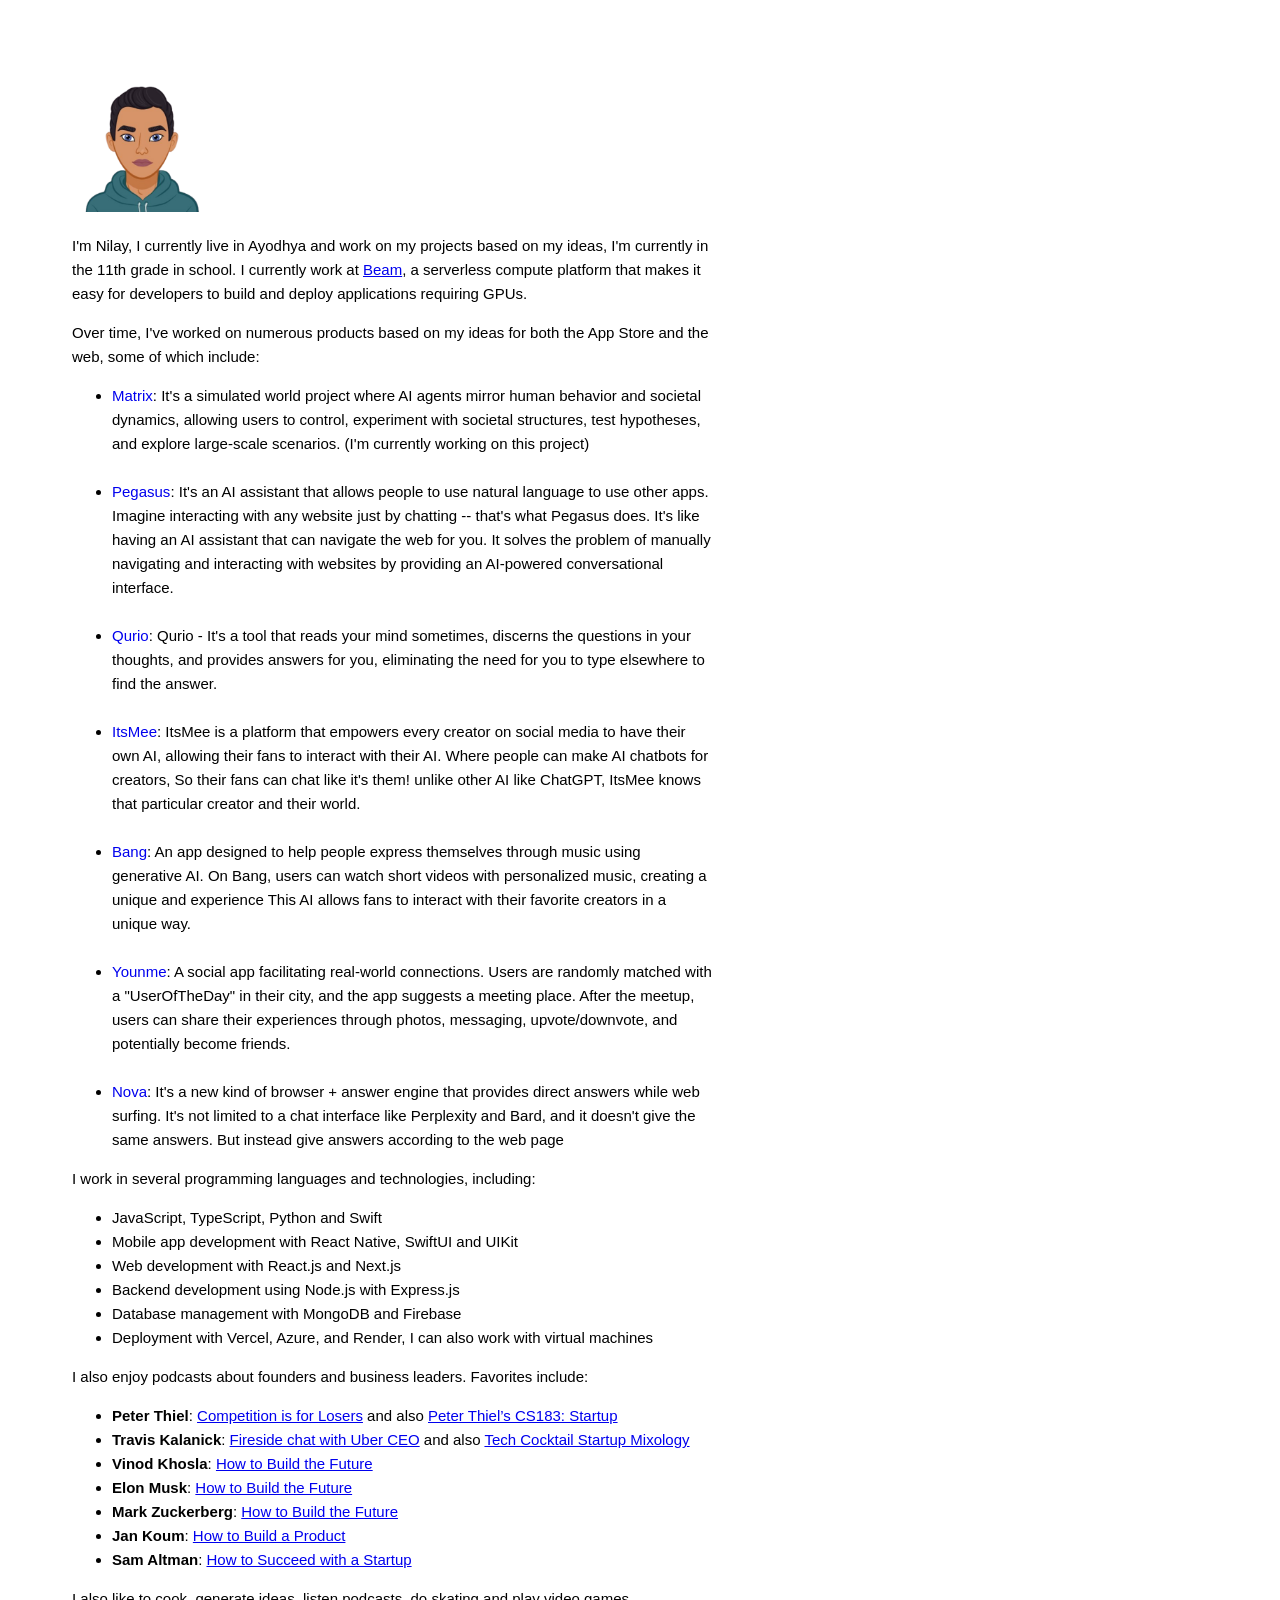
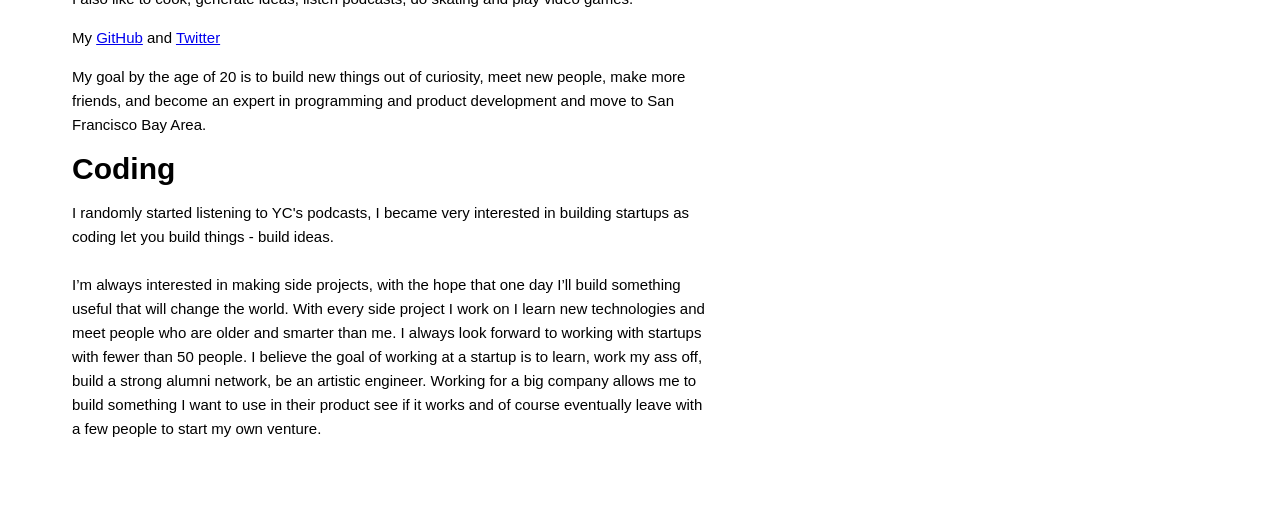
==== index.html @ 6744e325 "banner" ====
<!DOCTYPE html>
<html lang="en">
  <head>
    <meta charset="UTF-8" />
    <meta name="viewport" content="width=device-width, initial-scale=1.0" />
    <meta name="robots" content="noimageindex, noindex, noarchive">
    <meta property="og:image" content="" />
    <meta name="twitter:image" content="" />

    <title>Nilay Yadav</title>
    <link rel="stylesheet" href="style.css" />
    <script
      async
      src="https://www.googletagmanager.com/gtag/js?id=G-L57ST25T0X"
    ></script>
    <script>
      window.dataLayer = window.dataLayer || [];
      function gtag() {
        dataLayer.push(arguments);
      }
      gtag("js", new Date());

      gtag("config", "G-L57ST25T0X");
    </script>
  </head>

  <body>
    <img src="./assets/me.png" height="140" />
    <p>
      I'm Nilay, I currently live in Ayodhya and work on my projects based on my
      ideas, I'm currently in the 11th grade in school. I currently work at <a href="https://www.beam.cloud/"
   >Beam</a>, a serverless compute platform that makes it easy for developers to build and deploy applications requiring GPUs.
    </p>

    <p>
      Over time, I've worked on numerous products based on my ideas for both the
      App Store and the web, some of which include:
    </p>

    <ul>
      <li>
        <a
          href="/matrix.html"
          style="text-decoration: none"
          >Matrix</a
        >: It's a simulated world project where AI agents mirror human behavior and societal dynamics, allowing users to control, experiment with societal structures, test hypotheses, and explore large-scale scenarios. (I'm currently working on this project)
      </li>
    <br />

      <li>
        <a
          href="https://pegasus-ai-preview.vercel.app"
          style="text-decoration: none"
          >Pegasus</a
        >: It's an AI assistant that allows people to use natural language to use
        other apps. Imagine interacting with any website just by chatting --
        that's what Pegasus does. It's like having an AI assistant that can
        navigate the web for you. It solves the problem of manually navigating
        and interacting with websites by providing an AI-powered conversational
        interface.
      </li>
      <br />

      <li>
        <a href="https://qurio-ai.vercel.app/" style="text-decoration: none"
          >Qurio</a
        >: Qurio - It's a tool that reads your mind sometimes, discerns the questions in
        your thoughts, and provides answers for you, eliminating the need for
        you to type elsewhere to find the answer.
      </li>
      <br />

      <li>
        <a href="https://itsmeeai.vercel.app" style="text-decoration: none">ItsMee</a>:
        ItsMee is a platform that empowers every creator on social media to have
        their own AI, allowing their fans to interact with their AI. Where
        people can make AI chatbots for creators, So their fans can chat like
        it's them! unlike other AI like ChatGPT, ItsMee knows that particular
        creator and their world.
      </li>
      <br />

      <li>
        <a href="https://bangapp.vercel.app" style="text-decoration: none"
          >Bang</a
        >: An app designed to help people express themselves through music using
        generative AI. On Bang, users can watch short videos with personalized
        music, creating a unique and experience This AI allows fans to interact
        with their favorite creators in a unique way.
      </li>
      <br />

      <li>
        <a href="https://younme.vercel.app" style="text-decoration: none"
          >Younme</a
        >: A social app facilitating real-world connections. Users are randomly
        matched with a "UserOfTheDay" in their city, and the app suggests a
        meeting place. After the meetup, users can share their experiences
        through photos, messaging, upvote/downvote, and potentially become
        friends.
      </li>
      <br />

      <li>
        <a href="https://nova-ai.vercel.app" style="text-decoration: none"
          >Nova</a
        >: It's a new kind of browser + answer engine that provides direct
        answers while web surfing. It's not limited to a chat interface like
        Perplexity and Bard, and it doesn't give the same answers. But instead
        give answers according to the web page
      </li>
    </ul>

    <p>I work in several programming languages and technologies, including:</p>
    <ul>
      <li>JavaScript, TypeScript, Python and Swift</li>
      <li>Mobile app development with React Native, SwiftUI and UIKit</li>
      <li>Web development with React.js and Next.js</li>
      <li>Backend development using Node.js with Express.js</li>
      <li>Database management with MongoDB and Firebase</li>
      <li>
        Deployment with Vercel, Azure, and Render, I can also work with virtual
        machines
      </li>
    </ul>

    <p>
      I also enjoy podcasts about founders and business leaders. Favorites
      include:
    </p>
    <ul>
      <li>
        <b>Peter Thiel</b>:
        <a href="https://youtu.be/3Fx5Q8xGU8k?si=jm7_v0M8tmV5OXSr"
          >Competition is for Losers</a
        >
        and also
        <a
          href="https://blakemasters.tumblr.com/post/22405055017/peter-thiels-cs183-startup-class-9-notes-essay"
          >Peter Thiel’s CS183: Startup</a
        >
      </li>
      <li>
        <b>Travis Kalanick</b>:
        <a href="https://youtu.be/lXebD6nHD64?si=0WO-iAMqrj00o7zm"
          >Fireside chat with Uber CEO</a
        >
        and also
        <a href="https://www.youtube.com/watch?v=Lrp0me9iJ_U"
          >Tech Cocktail Startup Mixology</a
        >
      </li>
      <li>
        <b>Vinod Khosla</b>:
        <a href="https://www.youtube.com/watch?v=TYt5yuiGk9E"
          >How to Build the Future</a
        >
      </li>
      <li>
        <b>Elon Musk</b>:
        <a href="https://youtu.be/tnBQmEqBCY0?si=0X4Qis3NjUyqt6kn"
          >How to Build the Future</a
        >
      </li>
      <li>
        <b>Mark Zuckerberg</b>:
        <a href="https://www.youtube.com/watch?v=Lb4IcGF5iTQ"
          >How to Build the Future</a
        >
      </li>
      <li>
        <b>Jan Koum</b>:
        <a href="https://youtu.be/s1Rd4UShDxQ?si=i20zm192RaxEGc50"
          >How to Build a Product</a
        >
      </li>
      <li>
        <b>Sam Altman</b>:
        <a href="https://youtu.be/0lJKucu6HJc?si=ipwpTlfPzg90Nsca">
          How to Succeed with a Startup</a
        >
      </li>
    </ul>

    <p>
      I also like to cook, generate ideas, listen podcasts, do skating and play
      video games.
    </p>

    <p class="notop">
      My <a href="https://github.com/NilayYadav">GitHub</a> and
      <a href="https://twitter.com/ynnilay">Twitter</a>
    </p>

    <!-- <p>
      I'm currently figuring everything out, tinkering with new ideas. One of my
      natural interests is building things that interest me. I exactly don't
      know when it got started, but as far as I can remember, when I was in 2nd
      grade, I loved building small sand/mud houses, small water canals, and
      small bridges. I made tools like bows, arrows, spears, and hunting traps
      to hunt birds and squirrels. I then started building electric motor boats,
      cars, and magnetic copper wire trains with parts from my toys. And now, I
      build software products.
    </p> -->

    <p>
      My goal by the age of 20 is to build new things out of curiosity, meet new
      people, make more friends, and become an expert in programming and product
      development and move to San Francisco Bay Area.
    </p>

    <h1>Coding</h1>
    <p>
      I randomly started listening to YC's podcasts, I became very interested in building startups as coding let you build things - build ideas.
      <br></br>
      I’m always interested in making side projects, with the hope that one day I’ll build something useful that will change the world. With every side project I work on I learn new technologies and meet people who are older and smarter than me.

      I always look forward to working with startups with fewer than 50 people. I believe the goal of working at a startup is to learn, work my ass off, build a strong alumni network, be an artistic engineer. Working for a big company allows me to build something I want to use in their product see if it works and of course eventually leave with a few people to start my own venture.
    </p>
  </body>
</html>
---- style.css ----
body {
    font-family: Helvetica;
    font-size: 15px;
    padding: 5%;
    width: 50%;
    line-height: 24px;
}

@media (max-width: 1024px) {
    body {
        width: 80%;
        font-size: 19px;
    }
}
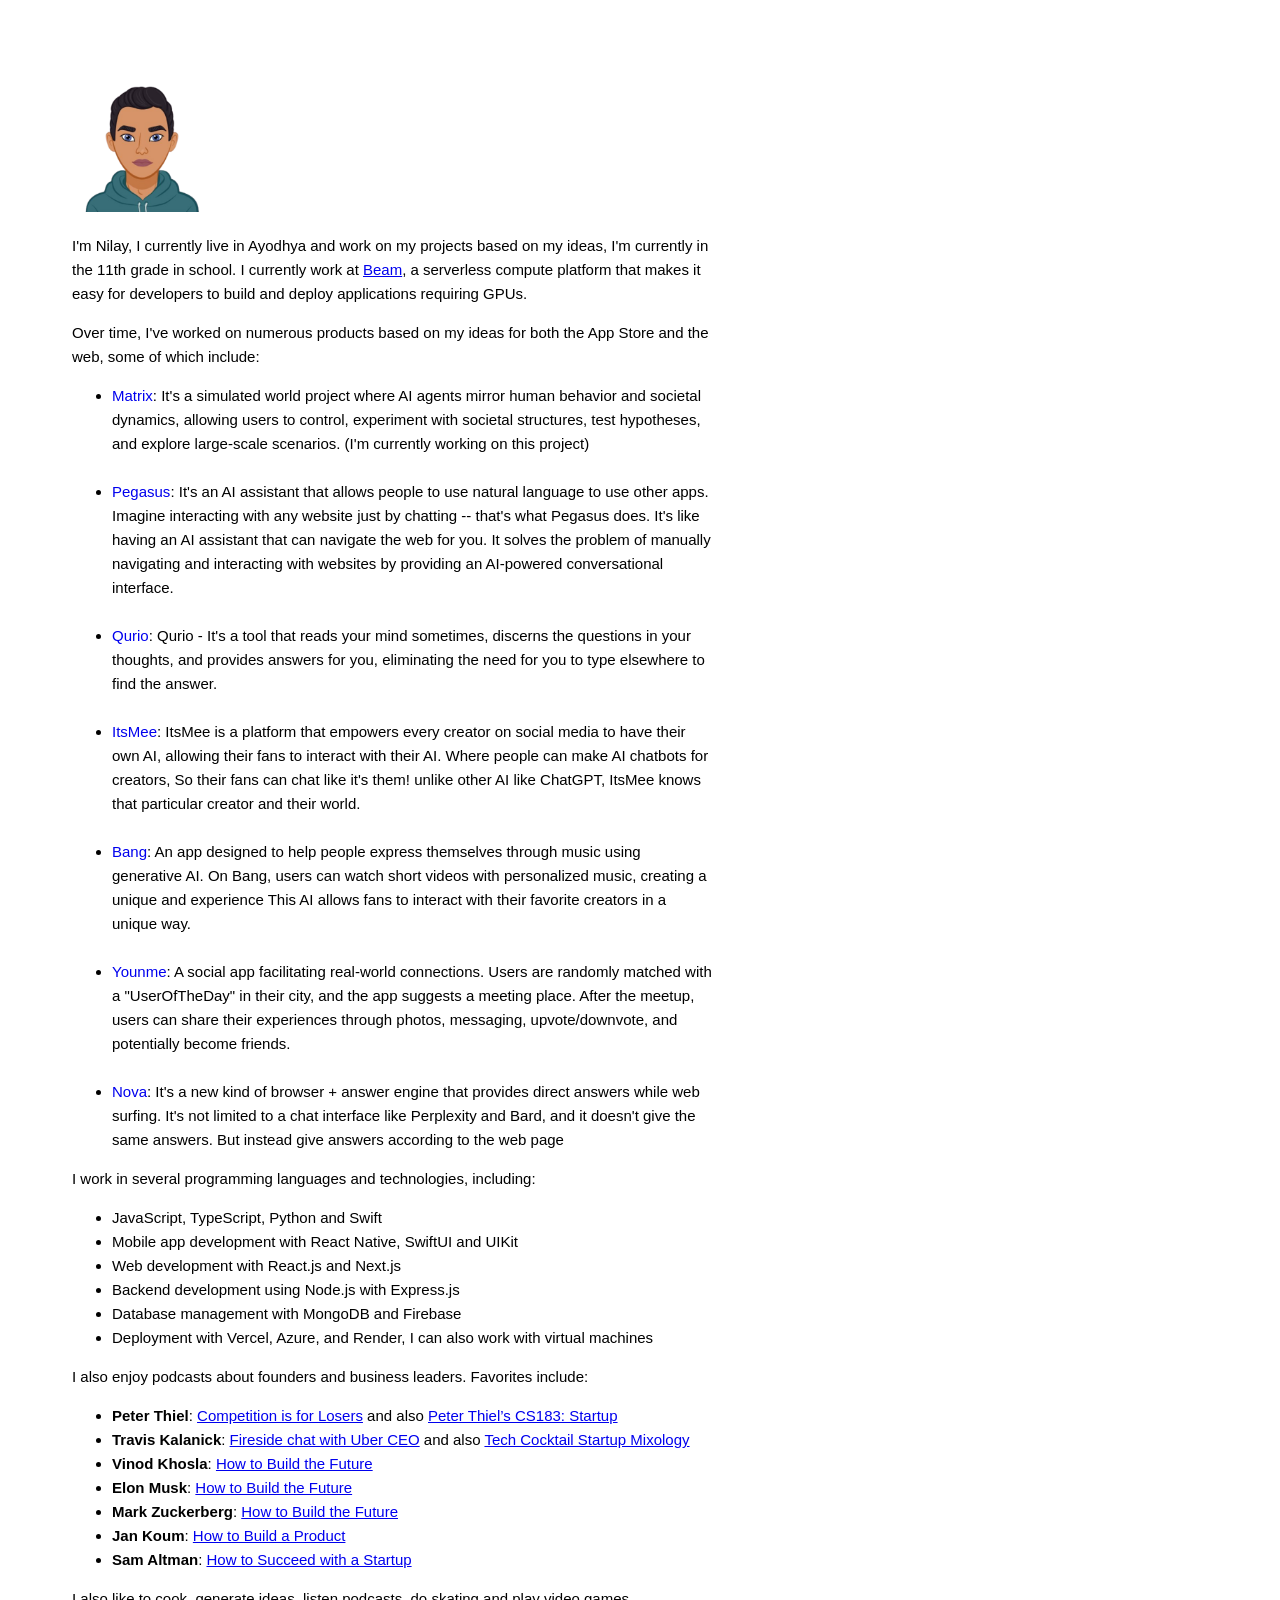
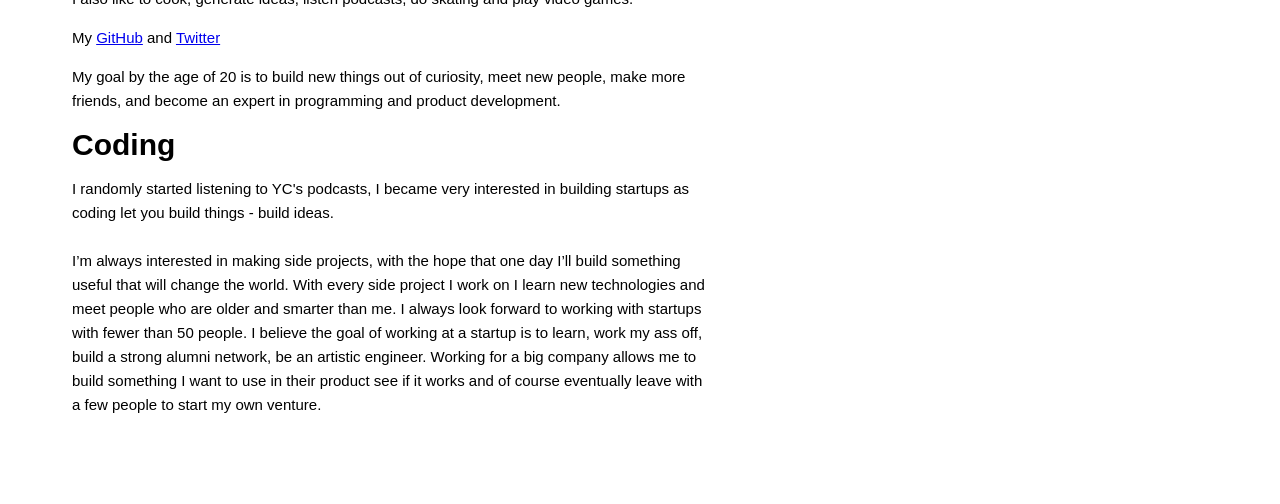
==== commit c51123ea: "rmove sf" ====
--- a/index.html
+++ b/index.html
@@ -3,10 +3,13 @@
   <head>
     <meta charset="UTF-8" />
     <meta name="viewport" content="width=device-width, initial-scale=1.0" />
-    <meta name="robots" content="noimageindex, noindex, noarchive">
-    <meta property="og:image" content="" />
-    <meta name="twitter:image" content="" />
-
+    <meta name="robots" content="noimageindex, noindex, noarchive, noimageclick">
+        <meta property="og:type" content="website">
+    <meta property="og:title" content="">
+    <meta property="og:description" content="">
+    <meta property="og:image" content="">
+    <meta name="twitter:card" content="none">
+    <meta name="linkedin:disabled" content="true">
     <title>Nilay Yadav</title>
     <link rel="stylesheet" href="style.css" />
     <script
@@ -25,8 +28,8 @@
   </head>
 
   <body>
-    <img src="./assets/me.png" height="140" />
-    <p>
+    <img src="./assets/me.png" height="140" data-nosnippet="true" />
+        <p>
       I'm Nilay, I currently live in Ayodhya and work on my projects based on my
       ideas, I'm currently in the 11th grade in school. I currently work at <a href="https://www.beam.cloud/"
    >Beam</a>, a serverless compute platform that makes it easy for developers to build and deploy applications requiring GPUs.
@@ -206,7 +209,7 @@
     <p>
       My goal by the age of 20 is to build new things out of curiosity, meet new
       people, make more friends, and become an expert in programming and product
-      development and move to San Francisco Bay Area.
+      development.
     </p>
 
     <h1>Coding</h1>
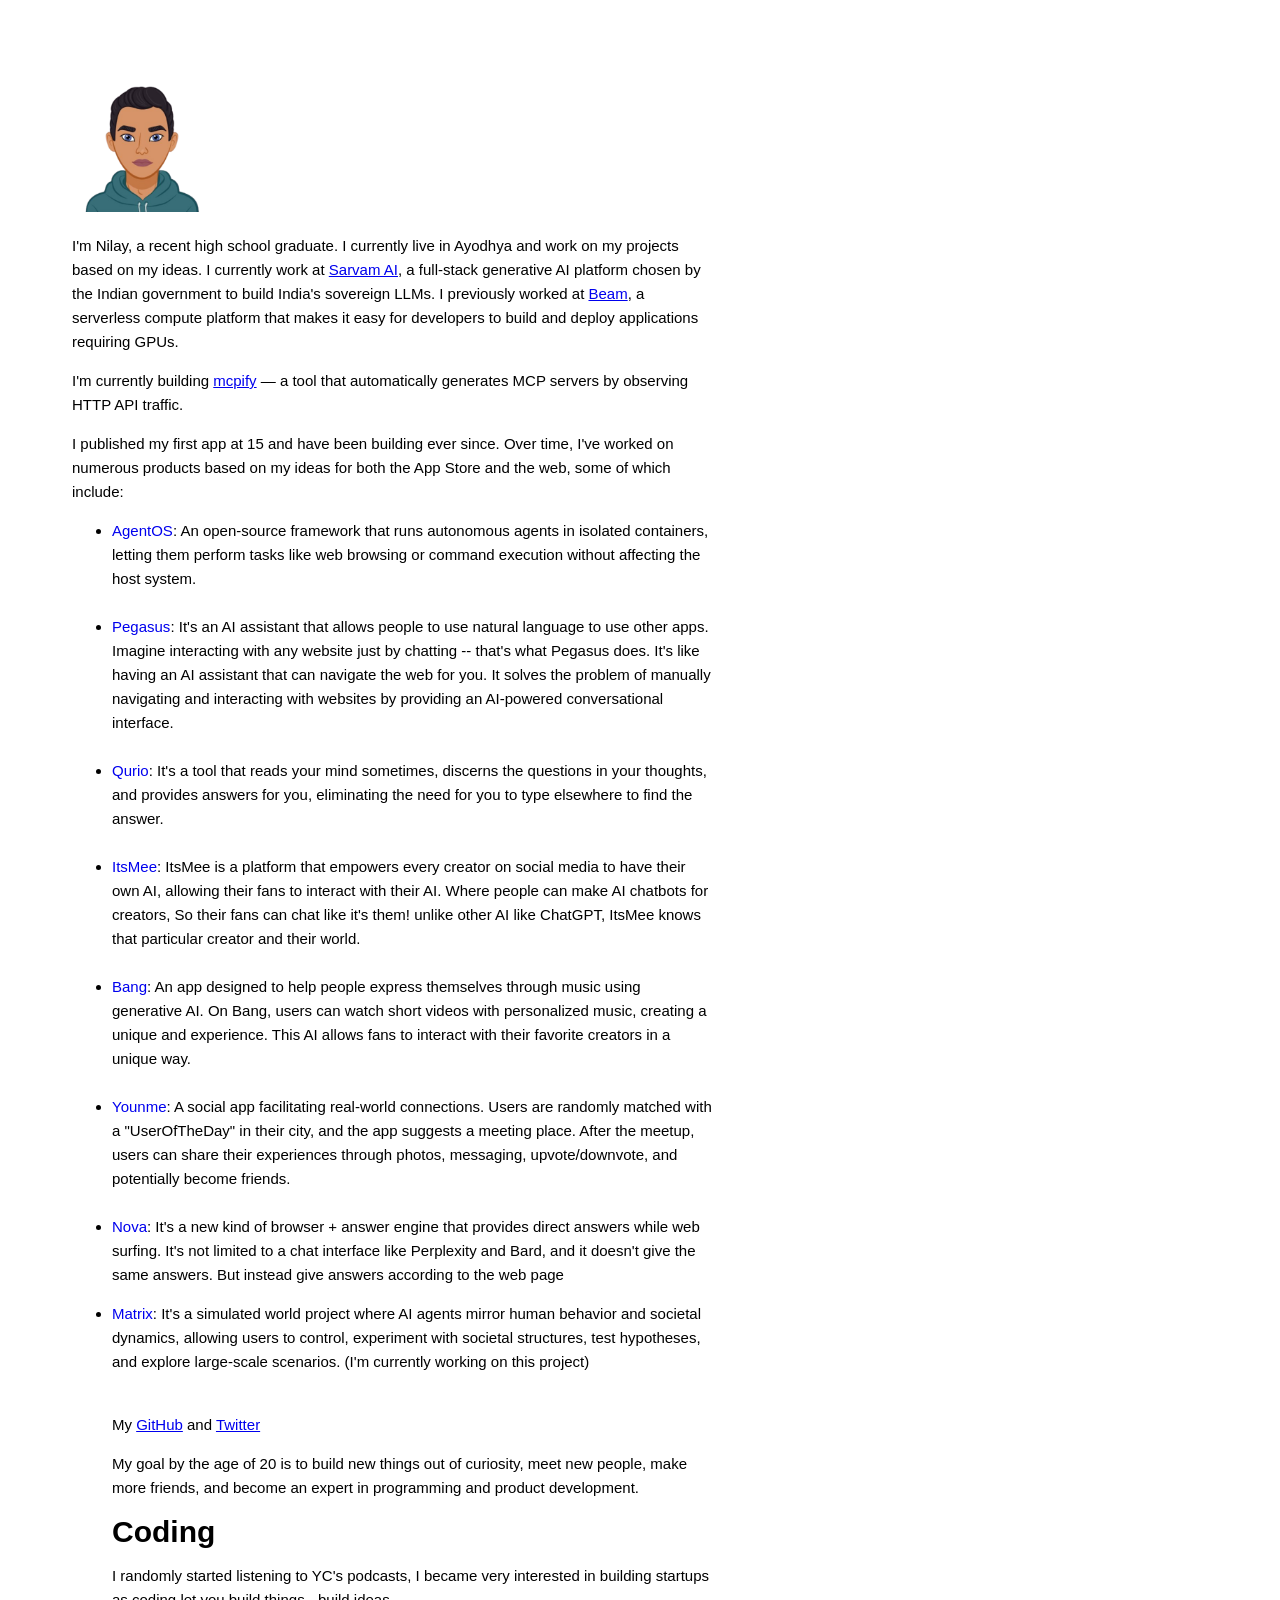
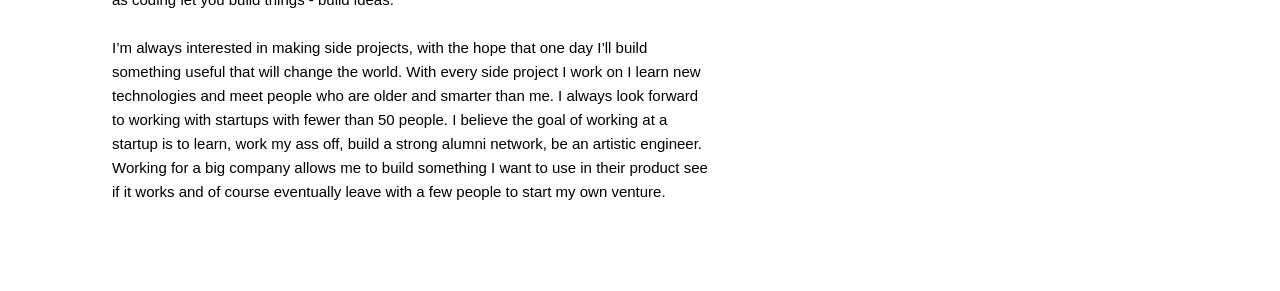
==== commit 8eb062c1: "update" ====
--- a/index.html
+++ b/index.html
@@ -30,25 +30,35 @@
   <body>
     <img src="./assets/me.png" height="140" data-nosnippet="true" />
         <p>
-      I'm Nilay, I currently live in Ayodhya and work on my projects based on my
-      ideas, I'm currently in the 11th grade in school. I currently work at <a href="https://www.beam.cloud/"
-   >Beam</a>, a serverless compute platform that makes it easy for developers to build and deploy applications requiring GPUs.
-    </p>
-
-    <p>
-      Over time, I've worked on numerous products based on my ideas for both the
+      I'm Nilay, a recent high school graduate. I currently live in Ayodhya and work on my projects based on my
+      ideas. I currently work at <a href="https://www.sarvam.ai"
+   >Sarvam AI</a>, a full-stack generative AI platform chosen by the Indian government to build India's sovereign LLMs. I previously worked at
+      <a href="https://www.beam.cloud/"
+        >Beam</a
+      >, a serverless compute platform that makes it easy for developers to build and deploy applications requiring GPUs.
+    </p>
+
+
+    <p>
+    I'm currently building <a href="https://github.com/NilayYadav/mcpify">mcpify</a> — a tool that automatically generates MCP servers by observing HTTP API traffic.
+    </p>
+
+    <p>
+      I published my first app at 15 and have been building ever since. Over time, I've worked on numerous products based on my ideas for both the
       App Store and the web, some of which include:
     </p>
 
-    <ul>
-      <li>
-        <a
-          href="/matrix.html"
+
+      <ul>
+      <li>
+        <a
+          href="https://github.com/NilayYadav/agentos"
           style="text-decoration: none"
-          >Matrix</a
-        >: It's a simulated world project where AI agents mirror human behavior and societal dynamics, allowing users to control, experiment with societal structures, test hypotheses, and explore large-scale scenarios. (I'm currently working on this project)
+          >AgentOS</a
+        >: An open-source framework that runs autonomous agents in isolated containers, letting them perform tasks like web browsing or command execution without affecting the host system. 
       </li>
     <br />
+
 
       <li>
         <a
@@ -67,7 +77,7 @@
       <li>
         <a href="https://qurio-ai.vercel.app/" style="text-decoration: none"
           >Qurio</a
-        >: Qurio - It's a tool that reads your mind sometimes, discerns the questions in
+        >: It's a tool that reads your mind sometimes, discerns the questions in
         your thoughts, and provides answers for you, eliminating the need for
         you to type elsewhere to find the answer.
       </li>
@@ -88,7 +98,7 @@
           >Bang</a
         >: An app designed to help people express themselves through music using
         generative AI. On Bang, users can watch short videos with personalized
-        music, creating a unique and experience This AI allows fans to interact
+        music, creating a unique and experience. This AI allows fans to interact
         with their favorite creators in a unique way.
       </li>
       <br />
@@ -114,6 +124,16 @@
       </li>
     </ul>
 
+      <ul>
+      <li>
+        <a
+          href="/matrix.html"
+          style="text-decoration: none"
+          >Matrix</a
+        >: It's a simulated world project where AI agents mirror human behavior and societal dynamics, allowing users to control, experiment with societal structures, test hypotheses, and explore large-scale scenarios. (I'm currently working on this project)
+      </li>
+    <br />
+<!-- 
     <p>I work in several programming languages and technologies, including:</p>
     <ul>
       <li>JavaScript, TypeScript, Python and Swift</li>
@@ -183,12 +203,12 @@
           How to Succeed with a Startup</a
         >
       </li>
-    </ul>
-
+    </ul> -->
+<!-- 
     <p>
       I also like to cook, generate ideas, listen podcasts, do skating and play
       video games.
-    </p>
+    </p> -->
 
     <p class="notop">
       My <a href="https://github.com/NilayYadav">GitHub</a> and
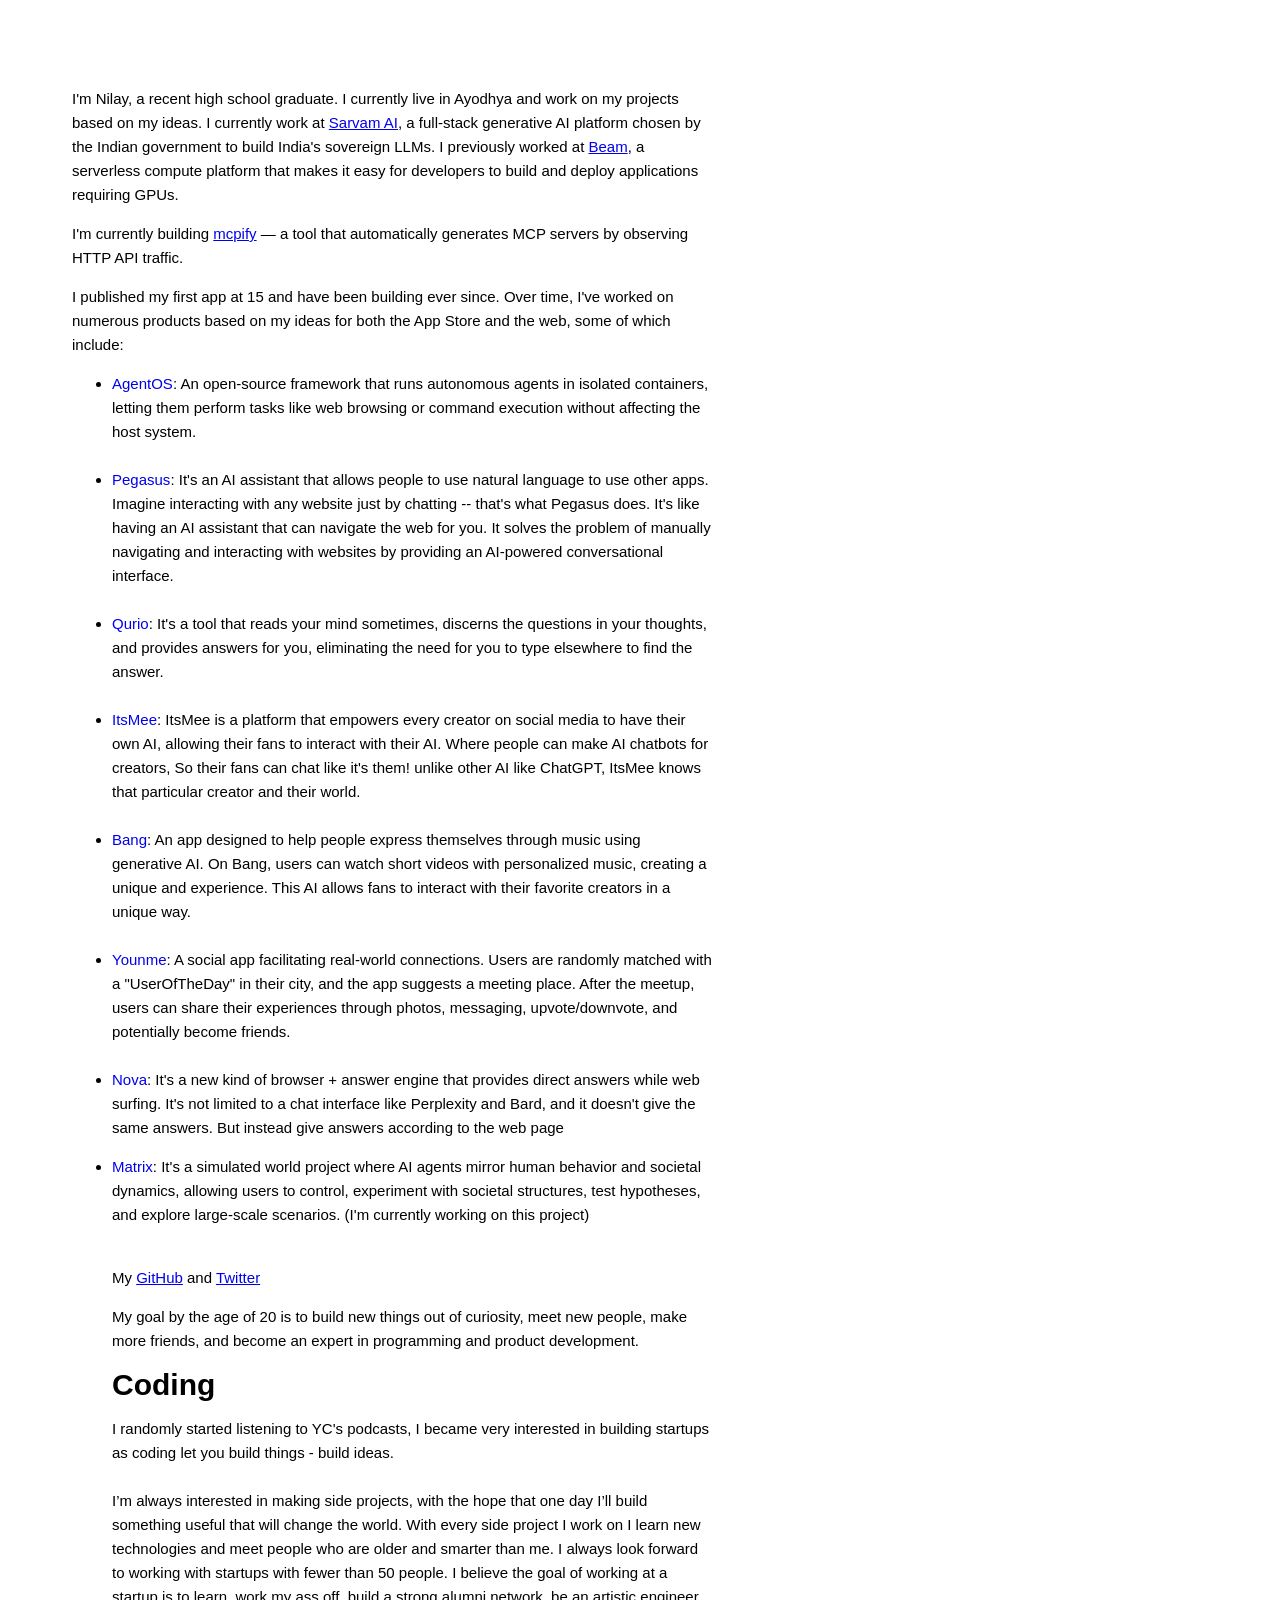
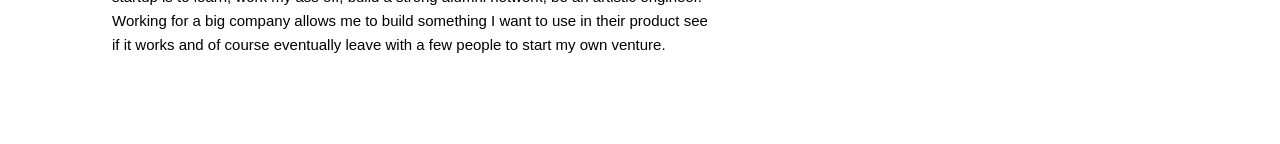
==== commit 1c4e2999: "Update index.html" ====
--- a/index.html
+++ b/index.html
@@ -28,7 +28,7 @@
   </head>
 
   <body>
-    <img src="./assets/me.png" height="140" data-nosnippet="true" />
+    <!-- <img src="./assets/me.png" height="140" data-nosnippet="true" /> -->
         <p>
       I'm Nilay, a recent high school graduate. I currently live in Ayodhya and work on my projects based on my
       ideas. I currently work at <a href="https://www.sarvam.ai"
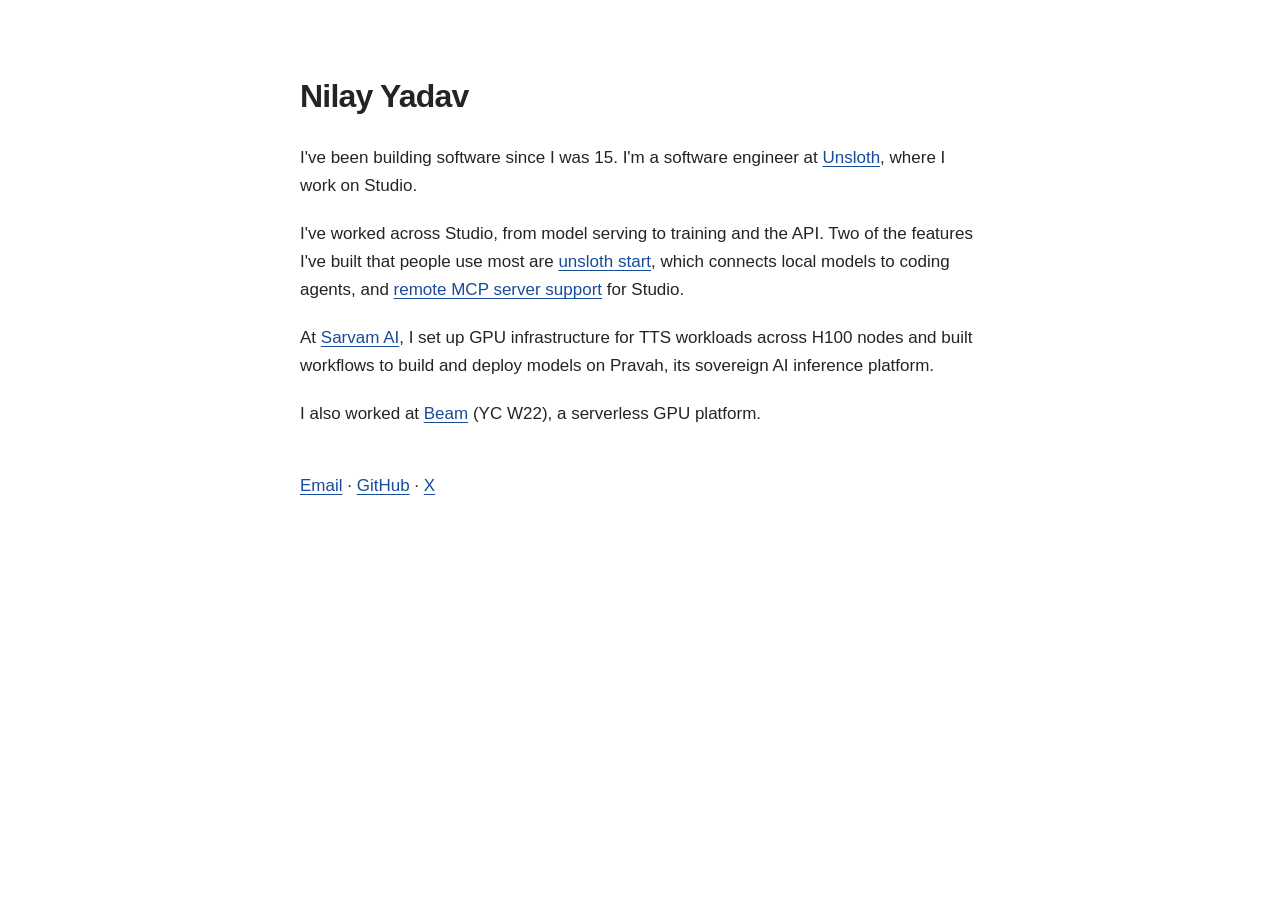
==== commit 2a001b62: "Update personal site copy" ====
--- a/index.html
+++ b/index.html
@@ -1,244 +1,47 @@
-<!DOCTYPE html>
+<!doctype html>
 <html lang="en">
   <head>
-    <meta charset="UTF-8" />
-    <meta name="viewport" content="width=device-width, initial-scale=1.0" />
-    <meta name="robots" content="noimageindex, noindex, noarchive, noimageclick">
-        <meta property="og:type" content="website">
-    <meta property="og:title" content="">
-    <meta property="og:description" content="">
-    <meta property="og:image" content="">
-    <meta name="twitter:card" content="none">
-    <meta name="linkedin:disabled" content="true">
+    <meta charset="utf-8" />
+    <meta name="viewport" content="width=device-width, initial-scale=1" />
+    <meta name="robots" content="noindex, noarchive" />
+    <meta name="description" content="Nilay Yadav is a software engineer at Unsloth, working on Studio." />
     <title>Nilay Yadav</title>
     <link rel="stylesheet" href="style.css" />
-    <script
-      async
-      src="https://www.googletagmanager.com/gtag/js?id=G-L57ST25T0X"
-    ></script>
-    <script>
-      window.dataLayer = window.dataLayer || [];
-      function gtag() {
-        dataLayer.push(arguments);
-      }
-      gtag("js", new Date());
+  </head>
+  <body>
+    <main>
+      <h1>Nilay Yadav</h1>
 
-      gtag("config", "G-L57ST25T0X");
-    </script>
-  </head>
+      <p>
+        I've been building software since I was 15. I'm a software engineer at
+        <a href="https://unsloth.ai/">Unsloth</a>, where I work on Studio.
+      </p>
 
-  <body>
-    <!-- <img src="./assets/me.png" height="140" data-nosnippet="true" /> -->
-        <p>
-      I'm Nilay, a recent high school graduate. I currently live in Ayodhya and work on my projects based on my
-      ideas. I currently work at <a href="https://www.sarvam.ai"
-   >Sarvam AI</a>, a full-stack generative AI platform chosen by the Indian government to build India's sovereign LLMs. I previously worked at
-      <a href="https://www.beam.cloud/"
-        >Beam</a
-      >, a serverless compute platform that makes it easy for developers to build and deploy applications requiring GPUs.
-    </p>
+      <p>
+        I've worked across Studio, from model serving to training and the API.
+        Two of the features I've built that people use most are
+        <a href="https://github.com/unslothai/unsloth/pull/6613">unsloth start</a>,
+        which connects local models to coding agents, and
+        <a href="https://github.com/unslothai/unsloth/pull/5750">remote MCP server support</a>
+        for Studio.
+      </p>
 
+      <p>
+        At <a href="https://www.sarvam.ai/">Sarvam AI</a>, I set up GPU
+        infrastructure for TTS workloads across H100 nodes and built workflows
+        to build and deploy models on Pravah, its sovereign AI inference platform.
+      </p>
 
-    <p>
-    I'm currently building <a href="https://github.com/NilayYadav/mcpify">mcpify</a> — a tool that automatically generates MCP servers by observing HTTP API traffic.
-    </p>
+      <p>
+        I also worked at <a href="https://www.beam.cloud/">Beam</a> (YC W22), a
+        serverless GPU platform.
+      </p>
 
-    <p>
-      I published my first app at 15 and have been building ever since. Over time, I've worked on numerous products based on my ideas for both the
-      App Store and the web, some of which include:
-    </p>
-
-
-      <ul>
-      <li>
-        <a
-          href="https://github.com/NilayYadav/agentos"
-          style="text-decoration: none"
-          >AgentOS</a
-        >: An open-source framework that runs autonomous agents in isolated containers, letting them perform tasks like web browsing or command execution without affecting the host system. 
-      </li>
-    <br />
-
-
-      <li>
-        <a
-          href="https://pegasus-ai-preview.vercel.app"
-          style="text-decoration: none"
-          >Pegasus</a
-        >: It's an AI assistant that allows people to use natural language to use
-        other apps. Imagine interacting with any website just by chatting --
-        that's what Pegasus does. It's like having an AI assistant that can
-        navigate the web for you. It solves the problem of manually navigating
-        and interacting with websites by providing an AI-powered conversational
-        interface.
-      </li>
-      <br />
-
-      <li>
-        <a href="https://qurio-ai.vercel.app/" style="text-decoration: none"
-          >Qurio</a
-        >: It's a tool that reads your mind sometimes, discerns the questions in
-        your thoughts, and provides answers for you, eliminating the need for
-        you to type elsewhere to find the answer.
-      </li>
-      <br />
-
-      <li>
-        <a href="https://itsmeeai.vercel.app" style="text-decoration: none">ItsMee</a>:
-        ItsMee is a platform that empowers every creator on social media to have
-        their own AI, allowing their fans to interact with their AI. Where
-        people can make AI chatbots for creators, So their fans can chat like
-        it's them! unlike other AI like ChatGPT, ItsMee knows that particular
-        creator and their world.
-      </li>
-      <br />
-
-      <li>
-        <a href="https://bangapp.vercel.app" style="text-decoration: none"
-          >Bang</a
-        >: An app designed to help people express themselves through music using
-        generative AI. On Bang, users can watch short videos with personalized
-        music, creating a unique and experience. This AI allows fans to interact
-        with their favorite creators in a unique way.
-      </li>
-      <br />
-
-      <li>
-        <a href="https://younme.vercel.app" style="text-decoration: none"
-          >Younme</a
-        >: A social app facilitating real-world connections. Users are randomly
-        matched with a "UserOfTheDay" in their city, and the app suggests a
-        meeting place. After the meetup, users can share their experiences
-        through photos, messaging, upvote/downvote, and potentially become
-        friends.
-      </li>
-      <br />
-
-      <li>
-        <a href="https://nova-ai.vercel.app" style="text-decoration: none"
-          >Nova</a
-        >: It's a new kind of browser + answer engine that provides direct
-        answers while web surfing. It's not limited to a chat interface like
-        Perplexity and Bard, and it doesn't give the same answers. But instead
-        give answers according to the web page
-      </li>
-    </ul>
-
-      <ul>
-      <li>
-        <a
-          href="/matrix.html"
-          style="text-decoration: none"
-          >Matrix</a
-        >: It's a simulated world project where AI agents mirror human behavior and societal dynamics, allowing users to control, experiment with societal structures, test hypotheses, and explore large-scale scenarios. (I'm currently working on this project)
-      </li>
-    <br />
-<!-- 
-    <p>I work in several programming languages and technologies, including:</p>
-    <ul>
-      <li>JavaScript, TypeScript, Python and Swift</li>
-      <li>Mobile app development with React Native, SwiftUI and UIKit</li>
-      <li>Web development with React.js and Next.js</li>
-      <li>Backend development using Node.js with Express.js</li>
-      <li>Database management with MongoDB and Firebase</li>
-      <li>
-        Deployment with Vercel, Azure, and Render, I can also work with virtual
-        machines
-      </li>
-    </ul>
-
-    <p>
-      I also enjoy podcasts about founders and business leaders. Favorites
-      include:
-    </p>
-    <ul>
-      <li>
-        <b>Peter Thiel</b>:
-        <a href="https://youtu.be/3Fx5Q8xGU8k?si=jm7_v0M8tmV5OXSr"
-          >Competition is for Losers</a
-        >
-        and also
-        <a
-          href="https://blakemasters.tumblr.com/post/22405055017/peter-thiels-cs183-startup-class-9-notes-essay"
-          >Peter Thiel’s CS183: Startup</a
-        >
-      </li>
-      <li>
-        <b>Travis Kalanick</b>:
-        <a href="https://youtu.be/lXebD6nHD64?si=0WO-iAMqrj00o7zm"
-          >Fireside chat with Uber CEO</a
-        >
-        and also
-        <a href="https://www.youtube.com/watch?v=Lrp0me9iJ_U"
-          >Tech Cocktail Startup Mixology</a
-        >
-      </li>
-      <li>
-        <b>Vinod Khosla</b>:
-        <a href="https://www.youtube.com/watch?v=TYt5yuiGk9E"
-          >How to Build the Future</a
-        >
-      </li>
-      <li>
-        <b>Elon Musk</b>:
-        <a href="https://youtu.be/tnBQmEqBCY0?si=0X4Qis3NjUyqt6kn"
-          >How to Build the Future</a
-        >
-      </li>
-      <li>
-        <b>Mark Zuckerberg</b>:
-        <a href="https://www.youtube.com/watch?v=Lb4IcGF5iTQ"
-          >How to Build the Future</a
-        >
-      </li>
-      <li>
-        <b>Jan Koum</b>:
-        <a href="https://youtu.be/s1Rd4UShDxQ?si=i20zm192RaxEGc50"
-          >How to Build a Product</a
-        >
-      </li>
-      <li>
-        <b>Sam Altman</b>:
-        <a href="https://youtu.be/0lJKucu6HJc?si=ipwpTlfPzg90Nsca">
-          How to Succeed with a Startup</a
-        >
-      </li>
-    </ul> -->
-<!-- 
-    <p>
-      I also like to cook, generate ideas, listen podcasts, do skating and play
-      video games.
-    </p> -->
-
-    <p class="notop">
-      My <a href="https://github.com/NilayYadav">GitHub</a> and
-      <a href="https://twitter.com/ynnilay">Twitter</a>
-    </p>
-
-    <!-- <p>
-      I'm currently figuring everything out, tinkering with new ideas. One of my
-      natural interests is building things that interest me. I exactly don't
-      know when it got started, but as far as I can remember, when I was in 2nd
-      grade, I loved building small sand/mud houses, small water canals, and
-      small bridges. I made tools like bows, arrows, spears, and hunting traps
-      to hunt birds and squirrels. I then started building electric motor boats,
-      cars, and magnetic copper wire trains with parts from my toys. And now, I
-      build software products.
-    </p> -->
-
-    <p>
-      My goal by the age of 20 is to build new things out of curiosity, meet new
-      people, make more friends, and become an expert in programming and product
-      development.
-    </p>
-
-    <h1>Coding</h1>
-    <p>
-      I randomly started listening to YC's podcasts, I became very interested in building startups as coding let you build things - build ideas.
-      <br></br>
-      I’m always interested in making side projects, with the hope that one day I’ll build something useful that will change the world. With every side project I work on I learn new technologies and meet people who are older and smarter than me.
-
-      I always look forward to working with startups with fewer than 50 people. I believe the goal of working at a startup is to learn, work my ass off, build a strong alumni network, be an artistic engineer. Working for a big company allows me to build something I want to use in their product see if it works and of course eventually leave with a few people to start my own venture.
-    </p>
+      <p class="contact">
+        <a href="mailto:nilayyadav10@gmail.com">Email</a> ·
+        <a href="https://github.com/NilayYadav">GitHub</a> ·
+        <a href="https://x.com/ynnilay">X</a>
+      </p>
+    </main>
   </body>
 </html>
--- a/style.css
+++ b/style.css
@@ -1,14 +1,55 @@
-body {
-    font-family: Helvetica;
-    font-size: 15px;
-    padding: 5%;
-    width: 50%;
-    line-height: 24px;
+:root {
+  color-scheme: light;
 }
 
-@media (max-width: 1024px) {
-    body {
-        width: 80%;
-        font-size: 19px;
-    }
-}+body {
+  margin: 0;
+  background: #fff;
+  color: #242424;
+  font: 17px/1.65 -apple-system, BlinkMacSystemFont, "Segoe UI", Helvetica, Arial, sans-serif;
+}
+
+main {
+  max-width: 680px;
+  margin: 0 auto;
+  padding: 76px 24px 96px;
+}
+
+h1 {
+  line-height: 1.25;
+  letter-spacing: -0.025em;
+  margin: 0 0 28px;
+  font-size: 32px;
+}
+
+p {
+  margin: 0 0 20px;
+}
+
+a {
+  color: #174c9b;
+  text-underline-offset: 3px;
+}
+
+a:hover {
+  color: #0b3270;
+}
+
+a:focus-visible {
+  outline: 2px solid #174c9b;
+  outline-offset: 3px;
+}
+
+.contact {
+  margin-top: 44px;
+}
+
+@media (max-width: 600px) {
+  main {
+    padding: 42px 20px 72px;
+  }
+
+  h1 {
+    font-size: 28px;
+  }
+}
